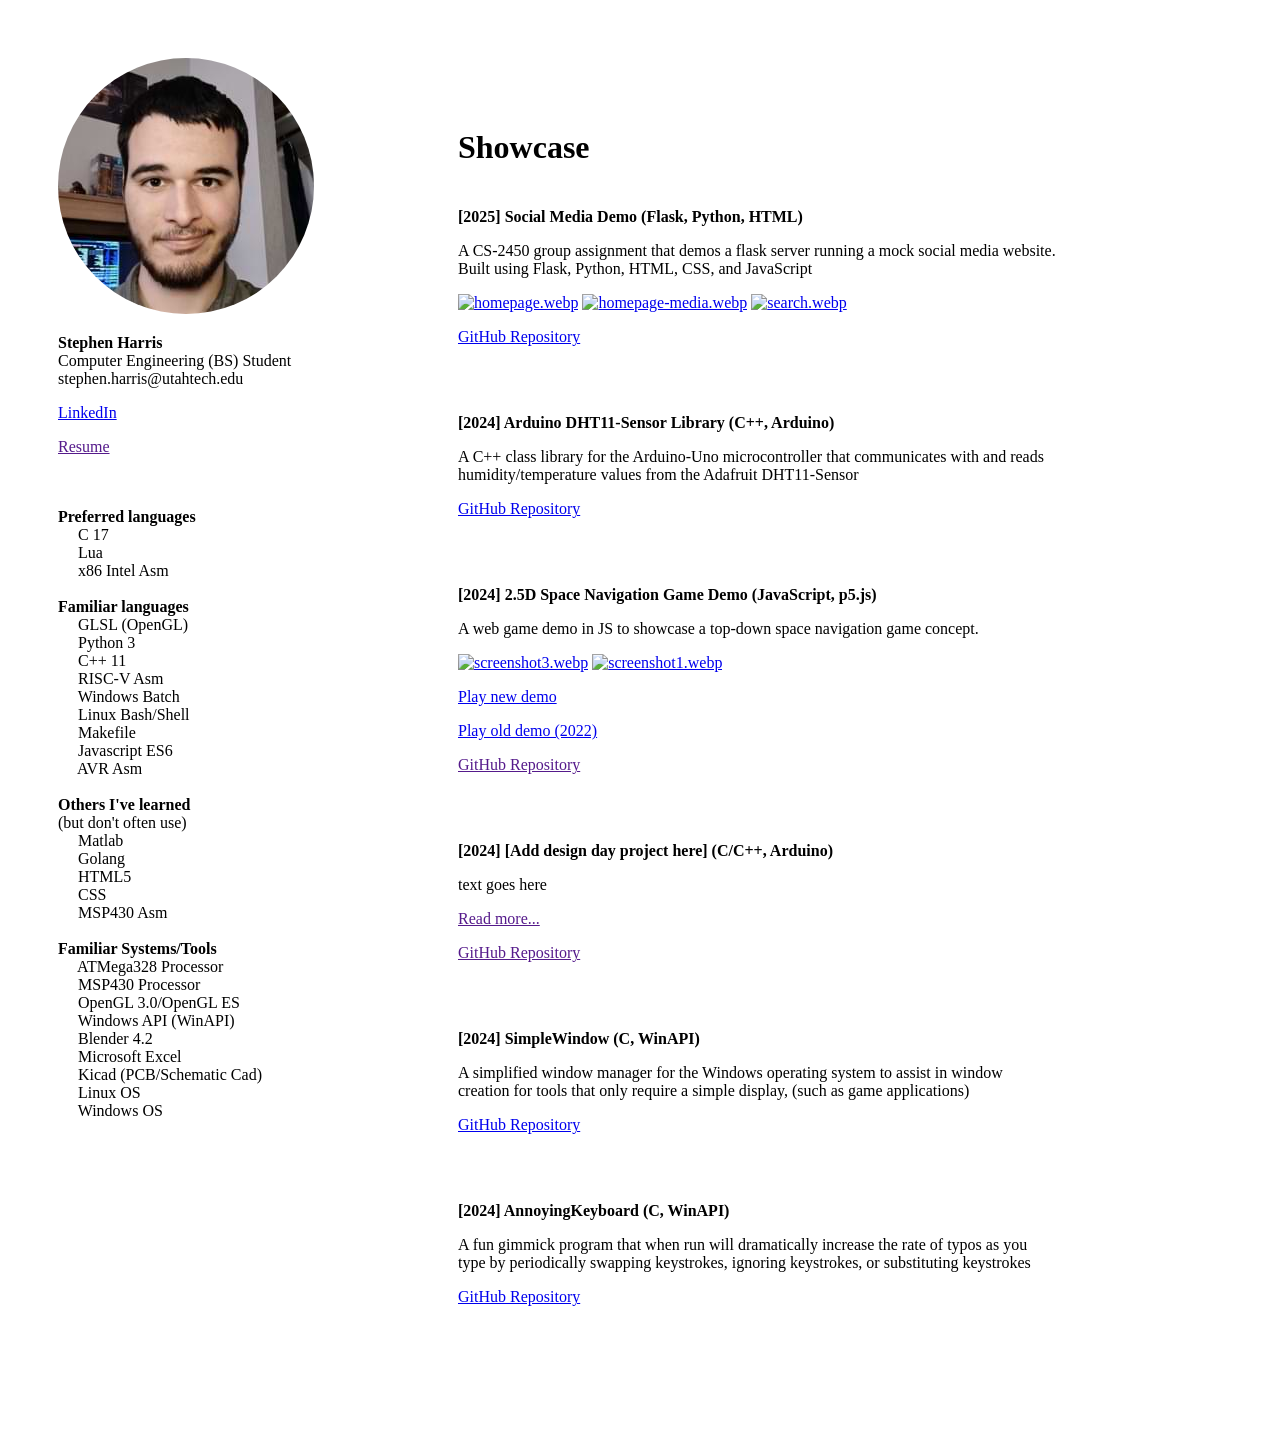
==== index.html @ 8a3f75fa "backing up changes" ====
<!DOCTYPE html>
<html>
        <!-- 
            As you may already be able to tell,
            I am not that good at front end web design.
        --> 
        <head>
            <title> Stephen Harris - Portfolio </title>
            <link rel="stylesheet" type="text/css" href="common/style.css">
        </head>
    <body>

        <div> <!--style="width: 100%;"-->
             <div id="profile">
                 <img src="/media/steve_profile_256x256_compressed.jpg" 
                     style="width:256px;height:256px;border-radius: 100%;
                     border: 0px solid #ff675b;">
                     
                <p>
                    <b>Stephen Harris</b> <br>
                    Computer Engineering (BS) Student <br>
                    stephen.harris@utahtech.edu
                </p>
                <p><a href="https://www.linkedin.com/in/stephen-harris-7b7513196/">LinkedIn</a></p>
                <p><a href="">Resume</a></p>
                <!-- keep associates information in resume. save portfolio for projects -->
                
                <p> 
                    <br><br>
                    <b>Preferred languages</b> <br>
                    &#8195; C 17 <br>
                    &#8195; Lua <br>
                    &#8195; x86 Intel Asm <br>
                    <br>
                    <b>Familiar languages</b> <br>
                    &#8195; GLSL (OpenGL) <br>
                    &#8195; Python 3 <br>
                    &#8195; C++ 11<br>
                    &#8195; RISC-V Asm <br>
                    &#8195; Windows Batch <br>
                    &#8195; Linux Bash/Shell <br>
                    &#8195; Makefile <br>
                    &#8195; Javascript ES6 <br>
                    &#8195; AVR Asm <br>
                    <br>
                    <b>Others I've learned</b> <br>
                    (but don't often use) <br>
                    &#8195; Matlab <br>
                    &#8195; Golang <br>
                    &#8195; HTML5 <br>
                    &#8195; CSS <br>
                    &#8195; MSP430 Asm <br>
                    <br>
                    <b>Familiar Systems/Tools</b> <br>
                    &#8195; ATMega328 Processor <br>
                    &#8195; MSP430 Processor <br>
                    &#8195; OpenGL 3.0/OpenGL ES <br>
                    &#8195; Windows API (WinAPI) <br>
                    &#8195; Blender 4.2 <br>
                    &#8195; Microsoft Excel <br>
                    &#8195; Kicad (PCB/Schematic Cad) <br>
                    &#8195; Linux OS <br>
                    &#8195; Windows OS <br>
                </p>
             </div>
             
             <div id="body"> <!--style="float:right;"-->

                <h1 style="margin-bottom: -10px;"> Showcase </h1>
             
                <!-- I should order these by date of creation -->
                
                <div class="body-element"><br><br>
                <p> <b>[2025] Social Media Demo (Flask, Python, HTML)</b> </p>
                <p> A CS-2450 group assignment that demos a flask server running a mock 
                social media website. Built using Flask, Python, HTML, CSS, and JavaScript</p>
                <div>
                    <a class="a-to-image" style="display: hidden;"> 
                        /cs2450-project-raytheon/main/media/homepage.webp </a>
                    <a class="a-to-image" style="display: hidden;"> 
                        /cs2450-project-raytheon/main/media/homepage-media.webp </a>
                    <a class="a-to-image" style="display: hidden;"> 
                        /cs2450-project-raytheon/main/media/search.webp </a>
                </div>
                <p><a href="https://github.com/stephen010x/cs2450-project-raytheon">GitHub Repository</a></p>
                </div>
                
                <div class="body-element"><br><br>
                <p> <b>[2024] Arduino DHT11-Sensor Library (C++, Arduino)</b> </p>
                <p> A C++ class library for the Arduino-Uno microcontroller
                that communicates with and reads humidity/temperature 
                values from the Adafruit DHT11-Sensor</p>
                <p><a href="https://github.com/stephen010x/DHT11-lib">
                    GitHub Repository</a></p>
                </div>

                <div class="body-element"><br><br>
                <p> <b>[2024] 2.5D Space Navigation Game Demo (JavaScript, p5.js)</b> </p>
                <p> A web game demo in JS to showcase a top-down space navigation game concept.</p>
                <div>
                    <a class="a-to-image" style="display: hidden;"> 
                        /spaaaace/master/media/screenshot3.webp </a>
                    <a class="a-to-image" style="display: hidden;"> 
                        /spaaaace/master/media/screenshot1.webp </a>
                </div>
                <p><a href="https://stephen010x.github.io/projects/spaaaace/index.html">
                    Play new demo</a></p>
                <p><a href="https://stephen010x.github.io/projects/spaaaace_demo/index.html">
                    Play old demo (2022)</a></p>
                <p><a href="">GitHub Repository</a></p>
                </div>

                <div class="body-element"><br><br>
                <p> <b>[2024] [Add design day project here] (C/C++, Arduino)</b> </p>
                <p> text goes here </p>
                <p><a href="">Read more...</a></p>
                <p><a href="">GitHub Repository</a></p>
                </div>

                <div class="body-element"><br><br>
                <p> <b>[2024] SimpleWindow (C, WinAPI)</b> </p>
                <p> A simplified window manager for the Windows operating system
                to assist in window creation for tools that only require a simple display, 
                (such as game applications) </p>
                <p><a href="https://github.com/stephen010x/SimpleWindow">
                    GitHub Repository</a></p>
                </div>

                <div class="body-element"><br><br>
                <p> <b>[2024] AnnoyingKeyboard (C, WinAPI)</b> </p>
                <p> A fun gimmick program that when run will dramatically
                increase the rate of typos as you type by periodically swapping
                keystrokes, ignoring keystrokes, or substituting keystrokes </p>
                <p><a href="https://github.com/stephen010x/AnnoyingKeyboard">
                    GitHub Repository</a></p>
                </div>


                <!--
                <p> <b>BitOS (C, x86-Asm)</b> </p>
                <p> An experimental USB bootloader and kernel that showcases
                unique kernal features and optimizations/limitations, while
                also demonstrating an easy way to implement hard-to-port
                drivers and features for hobby operating systems, such as 
                graphics hardware acceleration by sideloading a lightweight 
                Linux kernel</p>
                <p><a href="">BitOS Repository</a></p>

                <br><br>
                <p> <b>BitEngine (C)</b> </p>
                <p> A graphics engine to showcase certain optimizations for rendering
                a large quantity of game graphics objects in real-time on slower 
                systems. <br>
                Emphasis on systems with slow compute but large quantity of memory</p>
                <p><a href="">BitEngine Repository</a></p>

                

                <br><br>
                <p> <b> [Add some of my russ code projects here] (Golang)</b> </p>
                <p> text goes here </p>
                <p><a href="">link goes here</a></p>

                <br><br>
                <p> <b>RISC-86 Instruction set design (Logisim)</b> </p>
                <p> A 16-bit RISC architecture based on the x86/8086 instruction
                set architecture.</p>
                <p><a href="">RISC-86 Repository</a></p>
                
                <br><br>
                <p> <b>CB-16 Instruction set design (Logisim)</b> </p>
                <p> A hobbyist 16-bit RISC instruction set architecture, 
                with an emphasis on unifying register move instructions
                with branching instructions by generalizing conditionals.
                Heavily inspired by the 8086 microcontroller</p>
                <p><a href="">CB-16 Repository</a></p>


                <br><br>
                <p> <b>Lua Game Server (Lua)</b> </p>
                <p> Add text here </p>
                <p><a href="">Add link here</a></p>
                -->
                
            </div>
            
        </div>
        <!--div style="clear:both"></div-->

        <script src="/common/images.js"></script>

    </body>
</html>
---- common/style.css ----
body {
	padding: 50px;
	/*display: flex;*/
	/*overflow: auto; */
}
#profile {
	/*text-align: center;*/
	/*float: left;*/
	width: 400px;
	/*display: inline-block;*/
	/*display: flex;
	flex: 0 0 auto;*/
	float: left;
}
#body {
	/*flex: 1 1 auto;*/
	/*float: left;*/
	/*margin: 50px;*/
	padding: 50px 0px;
	/*min-width: 300px; /*400px*/
	max-width: 600px; /*600px*/
	/*display: inline-block;*/
	/*display: flex;
	flex: 1;
	flex-direction: column;*/
	margin-left: 400px;
}
.body-element {
    
}
@media (max-width: 800px) {
    #body {
		/*flex: 1 1 auto;*/
    	float: left;
    	padding: 50px 0px;
    	min-width: 300px; /*400px*/
    	max-width: 600px; /*600px*/
    	margin-left: 0px;
    }
}

/*.a-to-image {
    display: inline-block;
}*/
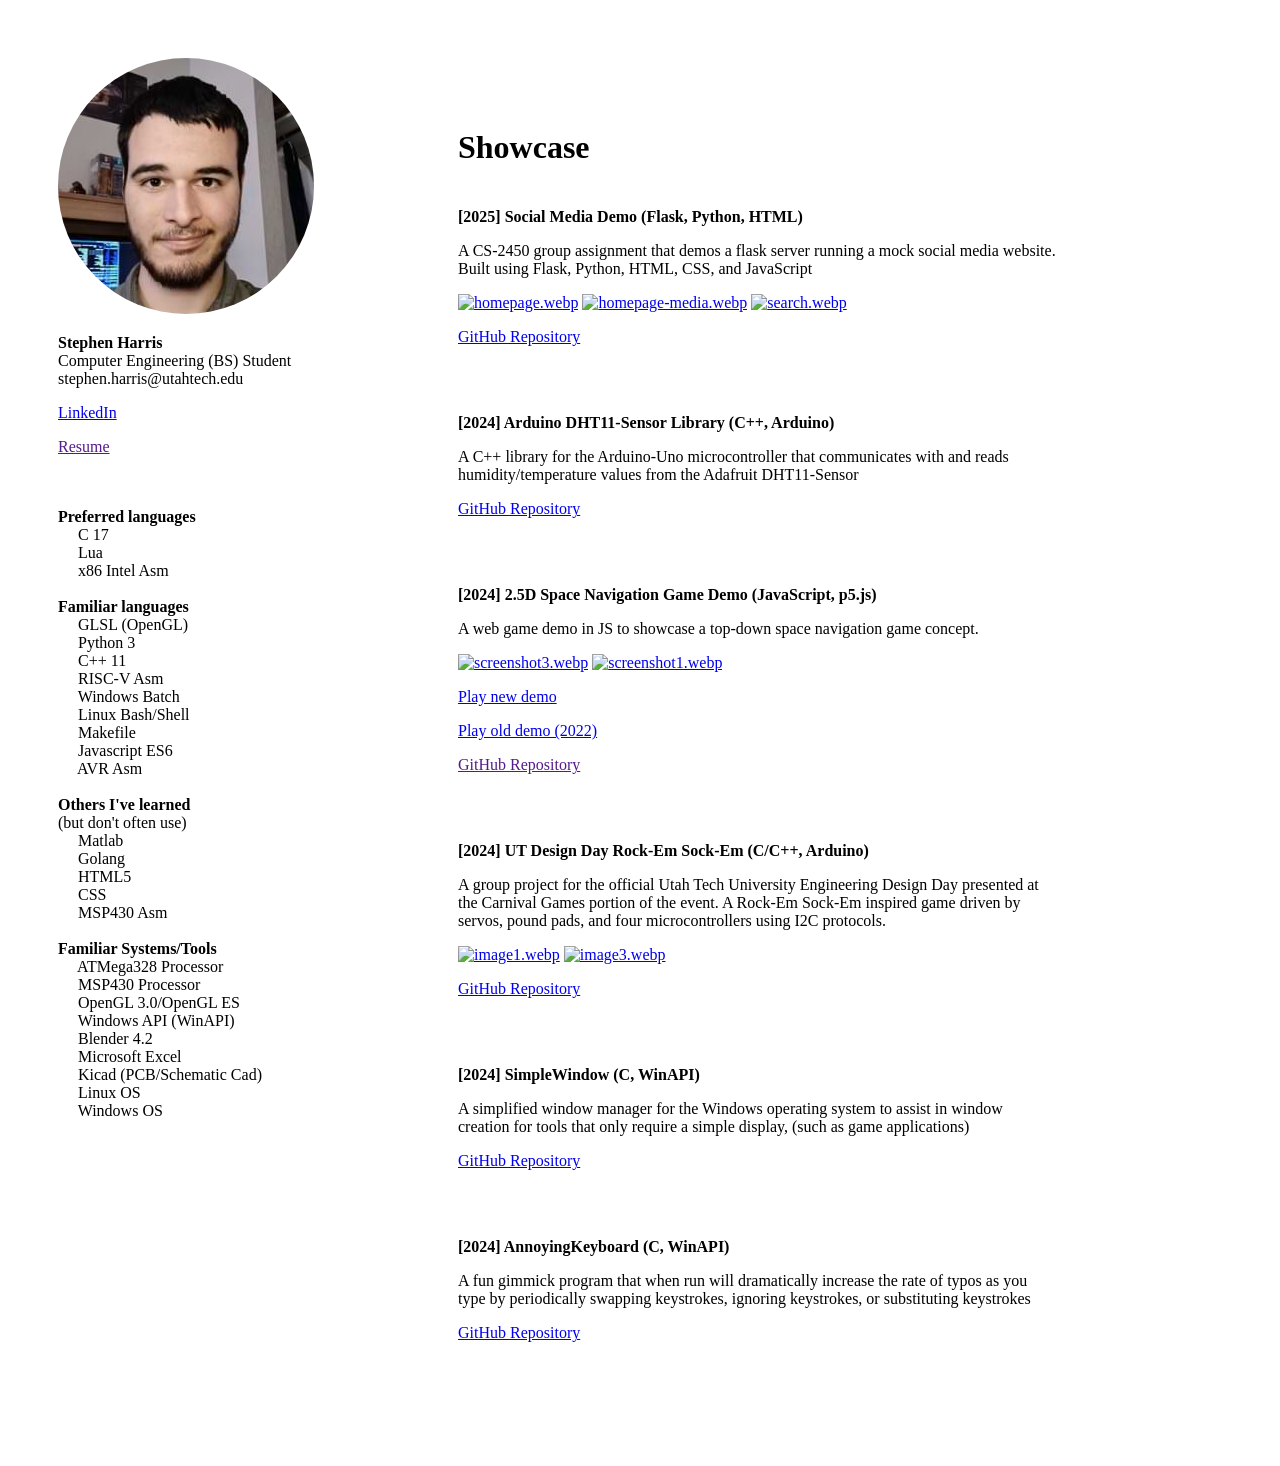
==== commit 5fd297ac: "portfolio backup" ====
--- a/index.html
+++ b/index.html
@@ -69,6 +69,7 @@
                 <h1 style="margin-bottom: -10px;"> Showcase </h1>
              
                 <!-- I should order these by date of creation -->
+
                 
                 <div class="body-element"><br><br>
                 <p> <b>[2025] Social Media Demo (Flask, Python, HTML)</b> </p>
@@ -84,15 +85,17 @@
                 </div>
                 <p><a href="https://github.com/stephen010x/cs2450-project-raytheon">GitHub Repository</a></p>
                 </div>
+
                 
                 <div class="body-element"><br><br>
                 <p> <b>[2024] Arduino DHT11-Sensor Library (C++, Arduino)</b> </p>
-                <p> A C++ class library for the Arduino-Uno microcontroller
+                <p> A C++ library for the Arduino-Uno microcontroller
                 that communicates with and reads humidity/temperature 
                 values from the Adafruit DHT11-Sensor</p>
                 <p><a href="https://github.com/stephen010x/DHT11-lib">
                     GitHub Repository</a></p>
                 </div>
+
 
                 <div class="body-element"><br><br>
                 <p> <b>[2024] 2.5D Space Navigation Game Demo (JavaScript, p5.js)</b> </p>
@@ -110,12 +113,22 @@
                 <p><a href="">GitHub Repository</a></p>
                 </div>
 
-                <div class="body-element"><br><br>
-                <p> <b>[2024] [Add design day project here] (C/C++, Arduino)</b> </p>
-                <p> text goes here </p>
-                <p><a href="">Read more...</a></p>
-                <p><a href="">GitHub Repository</a></p>
-                </div>
+
+                <div class="body-element"><br><br>
+                <p> <b>[2024] UT Design Day Rock-Em Sock-Em (C/C++, Arduino)</b> </p>
+                <p> A group project for the official Utah Tech University Engineering Design Day 
+                presented at the Carnival Games portion of the event. A Rock-Em Sock-Em
+                inspired game driven by servos, pound pads, and four microcontrollers using I2C 
+                protocols. </p>
+                <div>
+                    <a class="a-to-image" style="display: hidden;"> 
+                        /DDAY-2024-ROCKEMSOCKEM/main/media/image1.webp </a>
+                    <a class="a-to-image" style="display: hidden;"> 
+                        /DDAY-2024-ROCKEMSOCKEM/main/media/image3.webp </a>
+                </div>
+                <p><a href="https://github.com/stephen010x/DDAY-2024-ROCKEMSOCKEM">GitHub Repository</a></p>
+                </div>
+
 
                 <div class="body-element"><br><br>
                 <p> <b>[2024] SimpleWindow (C, WinAPI)</b> </p>
@@ -125,6 +138,7 @@
                 <p><a href="https://github.com/stephen010x/SimpleWindow">
                     GitHub Repository</a></p>
                 </div>
+
 
                 <div class="body-element"><br><br>
                 <p> <b>[2024] AnnoyingKeyboard (C, WinAPI)</b> </p>
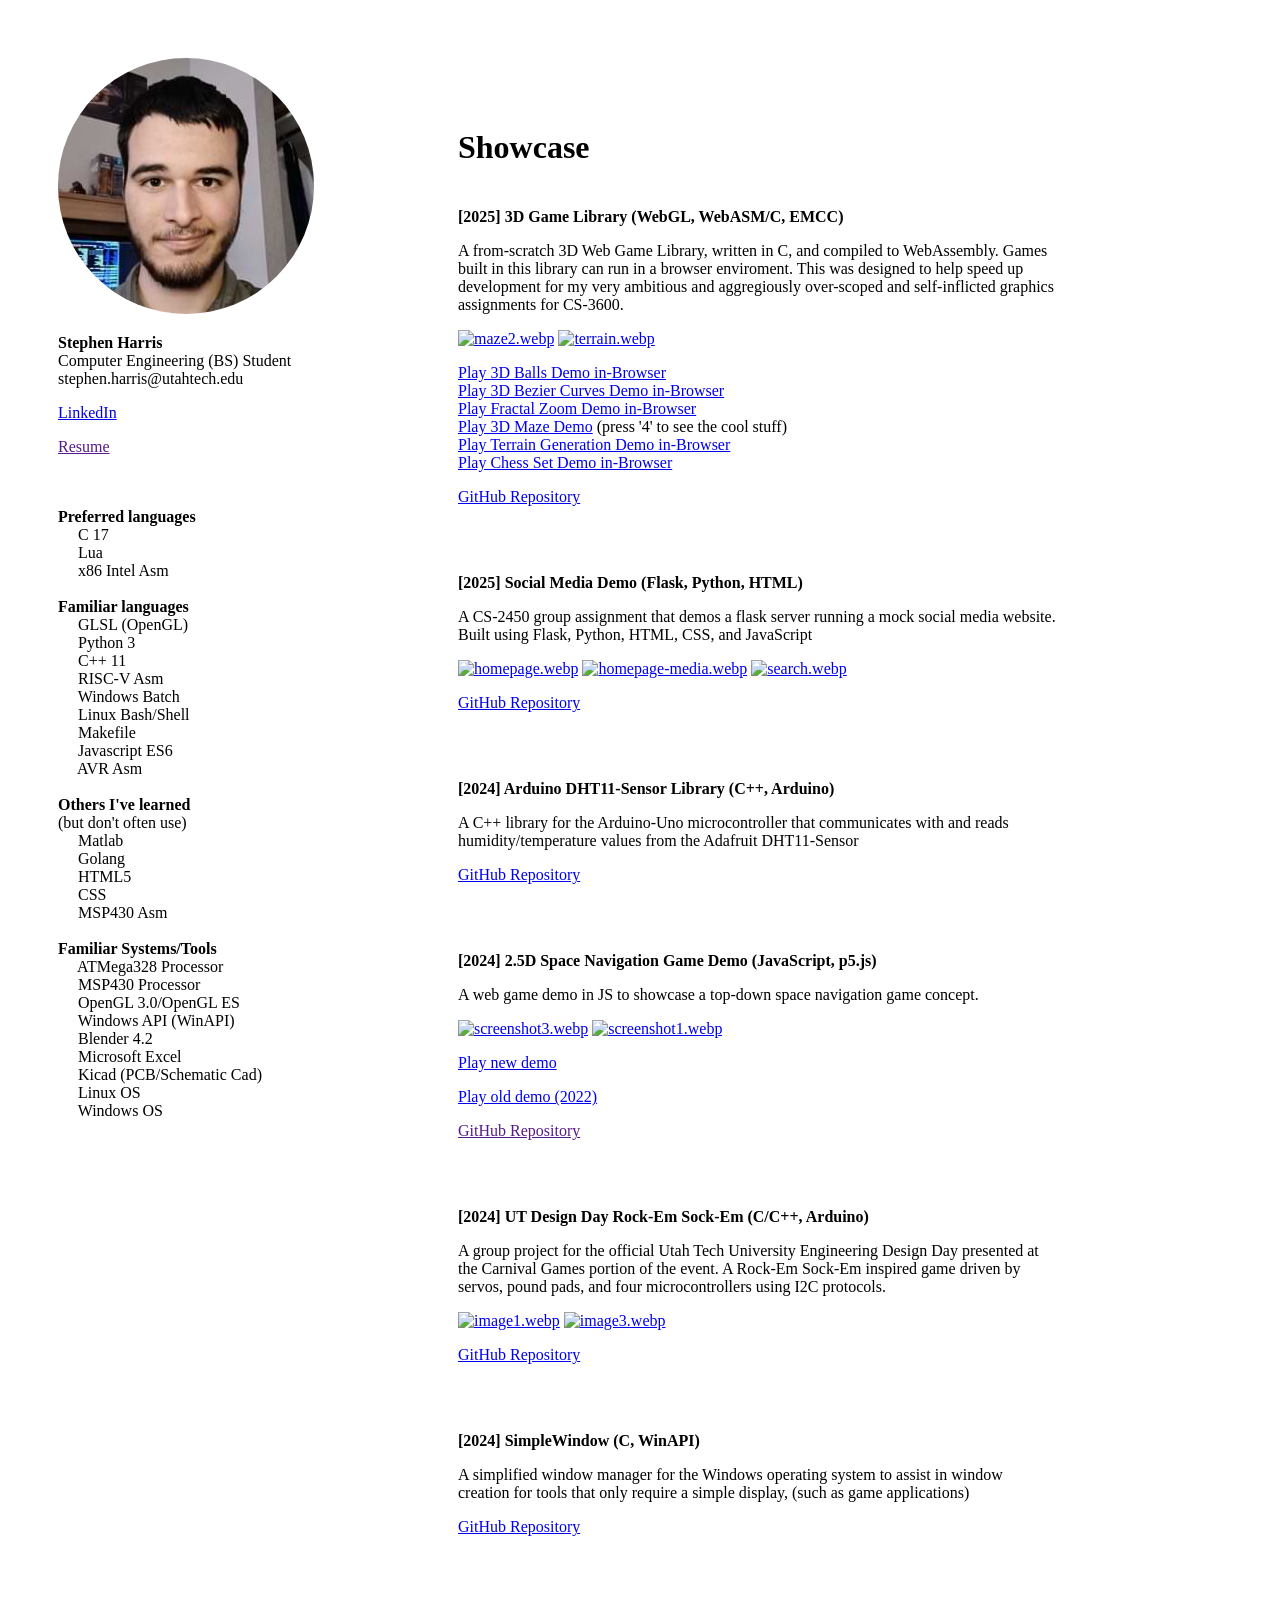
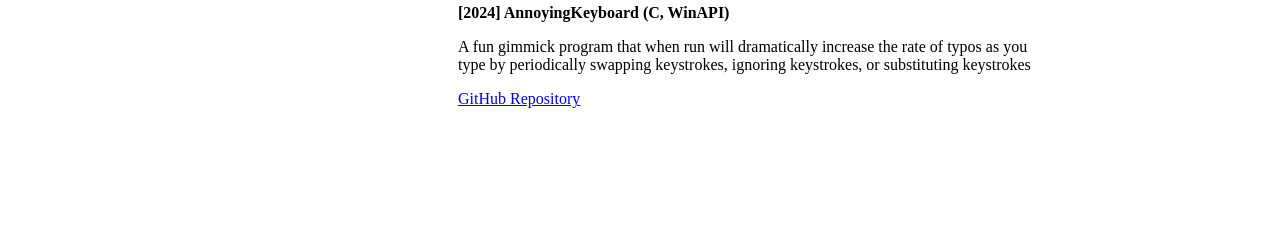
==== commit bf90f362: "updated portfolio" ====
--- a/index.html
+++ b/index.html
@@ -12,7 +12,7 @@
 
         <div> <!--style="width: 100%;"-->
              <div id="profile">
-                 <img src="/media/steve_profile_256x256_compressed.jpg" 
+                 <img src="media/steve_profile_256x256_compressed.jpg" 
                      style="width:256px;height:256px;border-radius: 100%;
                      border: 0px solid #ff675b;">
                      
@@ -70,6 +70,38 @@
              
                 <!-- I should order these by date of creation -->
 
+
+                <div class="body-element"><br><br>
+                <p> <b>[2025] 3D Game Library (WebGL, WebASM/C, EMCC)</b> </p>
+                <p> A from-scratch 3D Web Game Library, written in C, and compiled to WebAssembly. 
+                Games built in this library can run in a browser enviroment. This was designed to 
+                help speed up development for my very ambitious and aggregiously over-scoped and 
+                self-inflicted graphics assignments for CS-3600.</p>
+                <div>
+                    <a class="a-to-image" style="display: hidden;"> 
+                        /webgl-c-frame/main/media/maze2.webp </a>
+                    <a class="a-to-image" style="display: hidden;"> 
+                        /webgl-c-frame/main/media/terrain.webp </a>
+                </div>
+
+                <p>
+                    <a href="https://stephen010x.github.io/projects/webgl-c-frame/balls">
+                        Play 3D Balls Demo in-Browser</a><br>
+                    <a href="https://stephen010x.github.io/projects/webgl-c-frame/bezier">
+                        Play 3D Bezier Curves Demo in-Browser</a><br>
+                    <a href="https://stephen010x.github.io/projects/webgl-c-frame/fractal">
+                        Play Fractal Zoom Demo in-Browser</a><br>
+                    <a href="https://stephen010x.github.io/projects/webgl-c-frame/maze">
+                        Play 3D Maze Demo</a> (press '4' to see the cool stuff) <br>
+                    <a href="https://stephen010x.github.io/projects/webgl-c-frame/terrain">
+                        Play Terrain Generation Demo in-Browser</a><br>
+                    <a href="https://stephen010x.github.io/projects/webgl-c-frame/chess">
+                        Play Chess Set Demo in-Browser</a><br>
+                </p>
+                
+                <p><a href="https://github.com/stephen010x/cs2450-project-raytheon">GitHub Repository</a></p>
+                </div>
+
                 
                 <div class="body-element"><br><br>
                 <p> <b>[2025] Social Media Demo (Flask, Python, HTML)</b> </p>
@@ -201,7 +233,7 @@
         </div>
         <!--div style="clear:both"></div-->
 
-        <script src="/common/images.js"></script>
+        <script src="common/images.js"></script>
 
     </body>
 </html> 
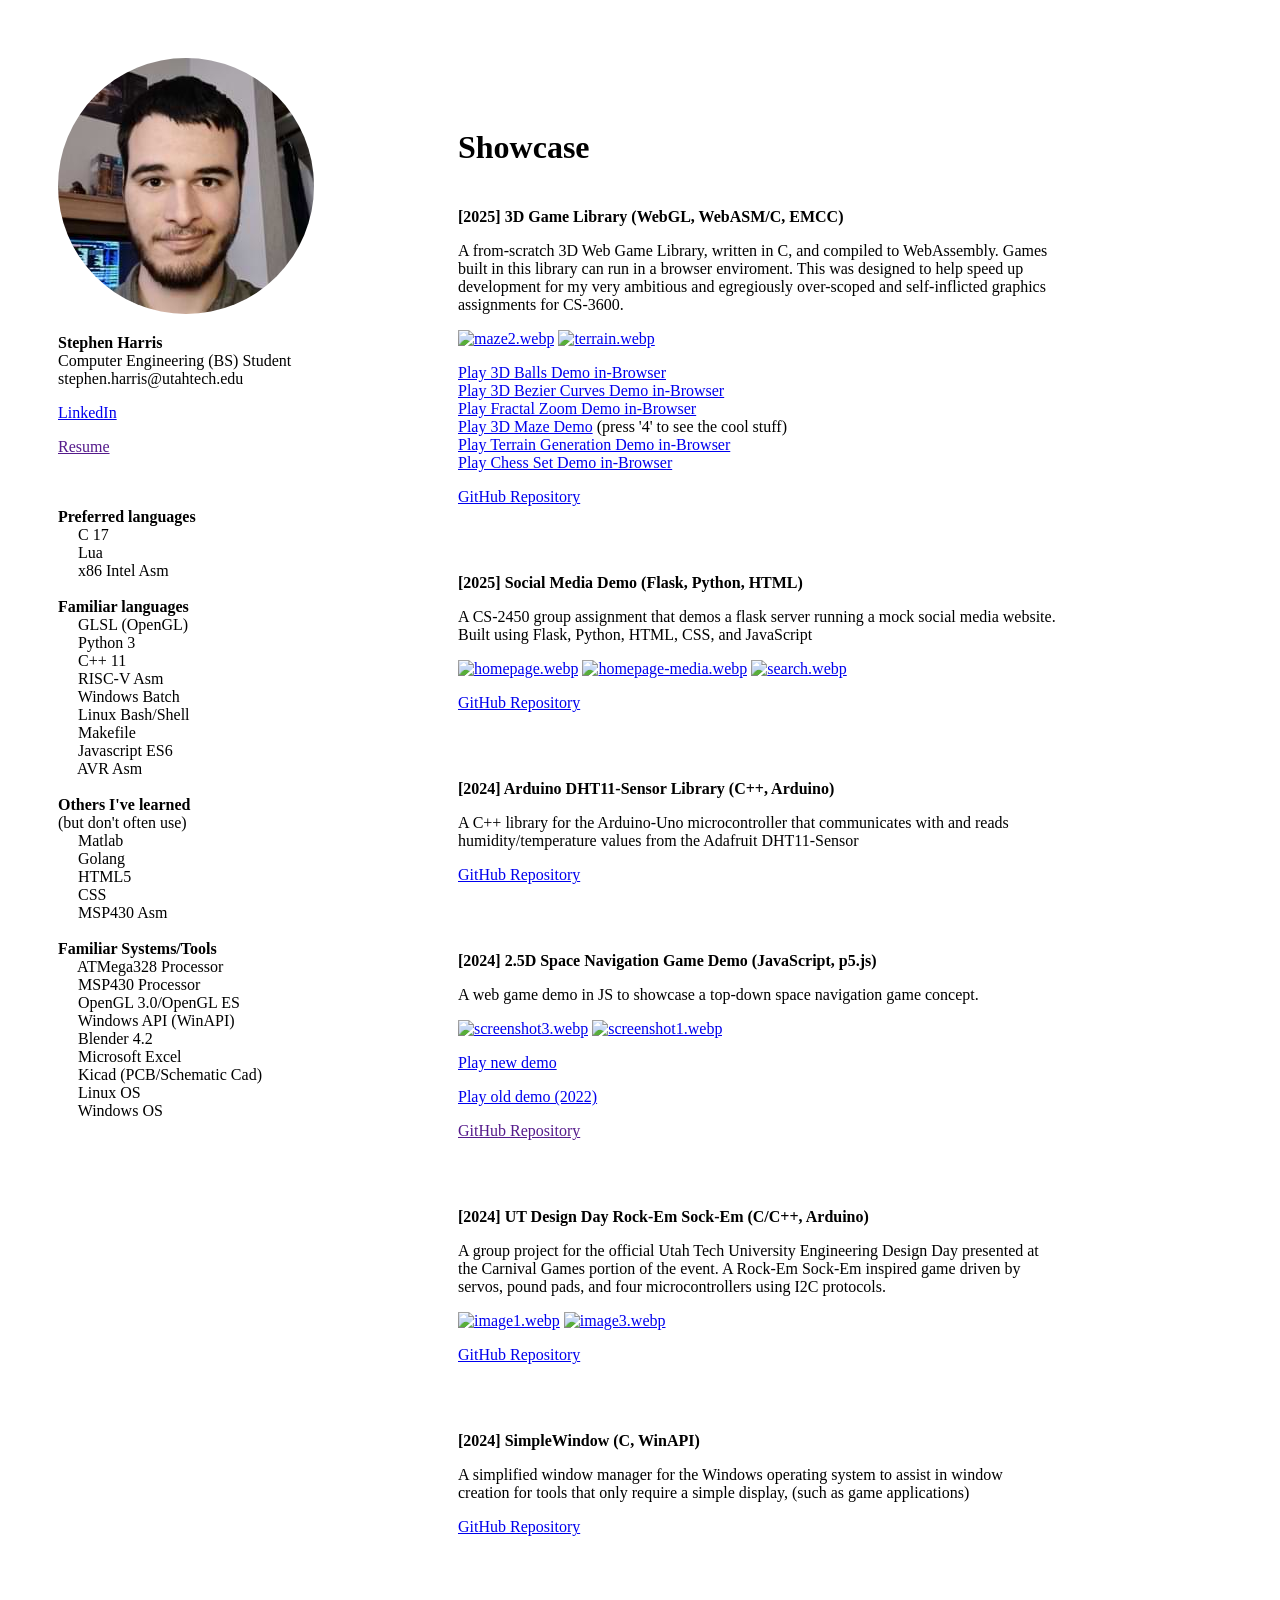
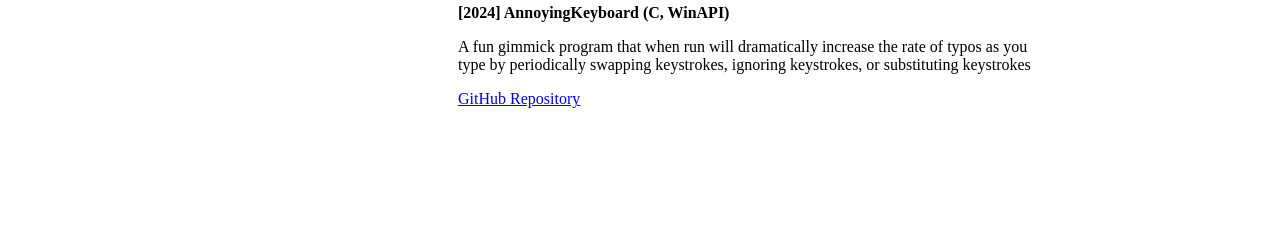
==== commit 413af7ad: "fixed links" ====
--- a/index.html
+++ b/index.html
@@ -75,7 +75,7 @@
                 <p> <b>[2025] 3D Game Library (WebGL, WebASM/C, EMCC)</b> </p>
                 <p> A from-scratch 3D Web Game Library, written in C, and compiled to WebAssembly. 
                 Games built in this library can run in a browser enviroment. This was designed to 
-                help speed up development for my very ambitious and aggregiously over-scoped and 
+                help speed up development for my very ambitious and egregiously over-scoped and 
                 self-inflicted graphics assignments for CS-3600.</p>
                 <div>
                     <a class="a-to-image" style="display: hidden;"> 
@@ -99,7 +99,7 @@
                         Play Chess Set Demo in-Browser</a><br>
                 </p>
                 
-                <p><a href="https://github.com/stephen010x/cs2450-project-raytheon">GitHub Repository</a></p>
+                <p><a href="https://github.com/stephen010x/webgl-c-frame">GitHub Repository</a></p>
                 </div>
 
                 
@@ -138,9 +138,9 @@
                     <a class="a-to-image" style="display: hidden;"> 
                         /spaaaace/master/media/screenshot1.webp </a>
                 </div>
-                <p><a href="https://stephen010x.github.io/projects/spaaaace/index.html">
+                <p><a href="https://stephen010x.github.io/spaaaace/">
                     Play new demo</a></p>
-                <p><a href="https://stephen010x.github.io/projects/spaaaace_demo/index.html">
+                <p><a href="https://stephen010x.github.io/spaaaace/old-demo/">
                     Play old demo (2022)</a></p>
                 <p><a href="">GitHub Repository</a></p>
                 </div>
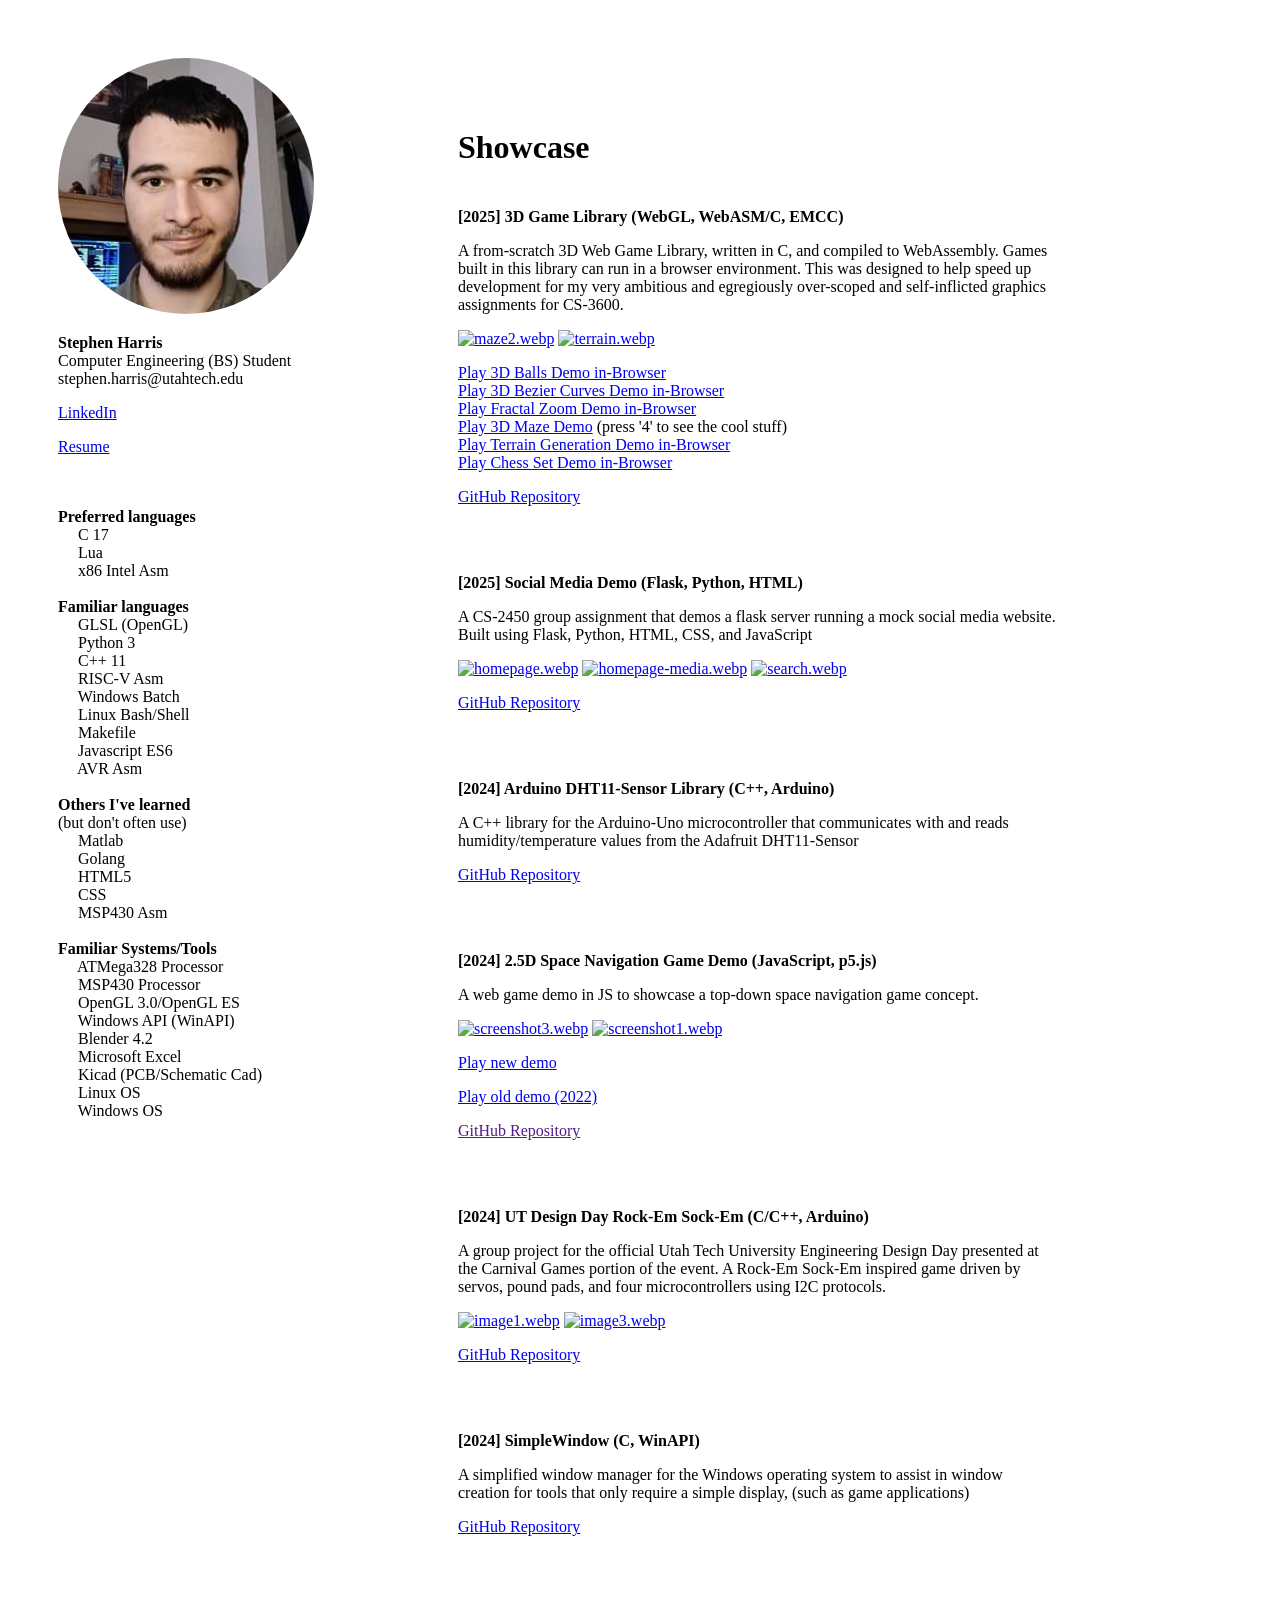
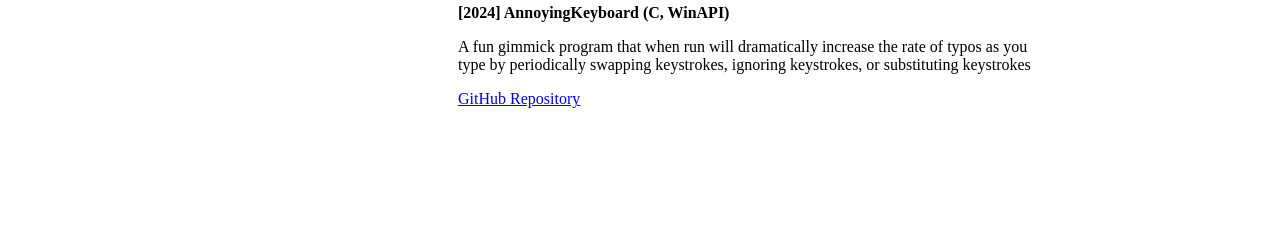
==== commit 775ffac2: "added portfolio" ====
--- a/index.html
+++ b/index.html
@@ -22,7 +22,7 @@
                     stephen.harris@utahtech.edu
                 </p>
                 <p><a href="https://www.linkedin.com/in/stephen-harris-7b7513196/">LinkedIn</a></p>
-                <p><a href="">Resume</a></p>
+                <p><a href="media/resume-2025-stephen-harris.pdf ">Resume</a></p>
                 <!-- keep associates information in resume. save portfolio for projects -->
                 
                 <p> 
@@ -74,7 +74,7 @@
                 <div class="body-element"><br><br>
                 <p> <b>[2025] 3D Game Library (WebGL, WebASM/C, EMCC)</b> </p>
                 <p> A from-scratch 3D Web Game Library, written in C, and compiled to WebAssembly. 
-                Games built in this library can run in a browser enviroment. This was designed to 
+                Games built in this library can run in a browser environment. This was designed to 
                 help speed up development for my very ambitious and egregiously over-scoped and 
                 self-inflicted graphics assignments for CS-3600.</p>
                 <div>
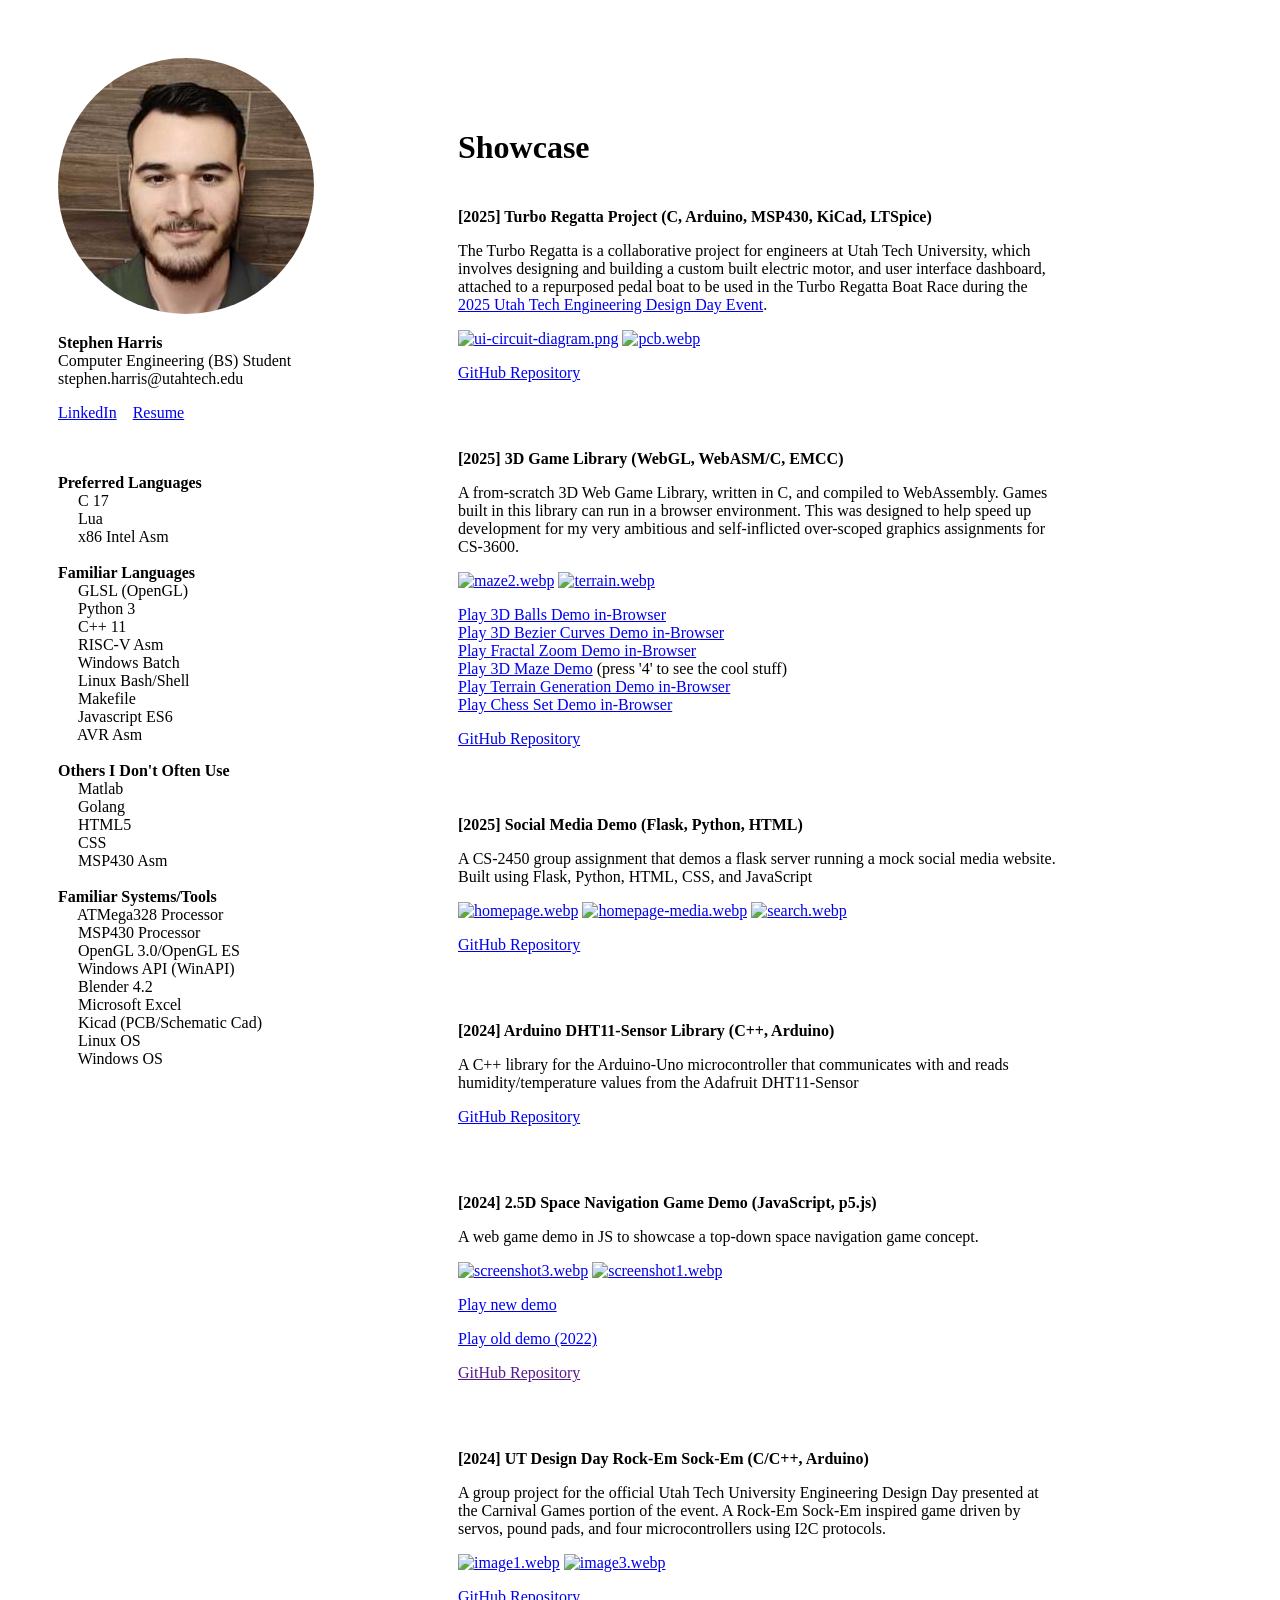
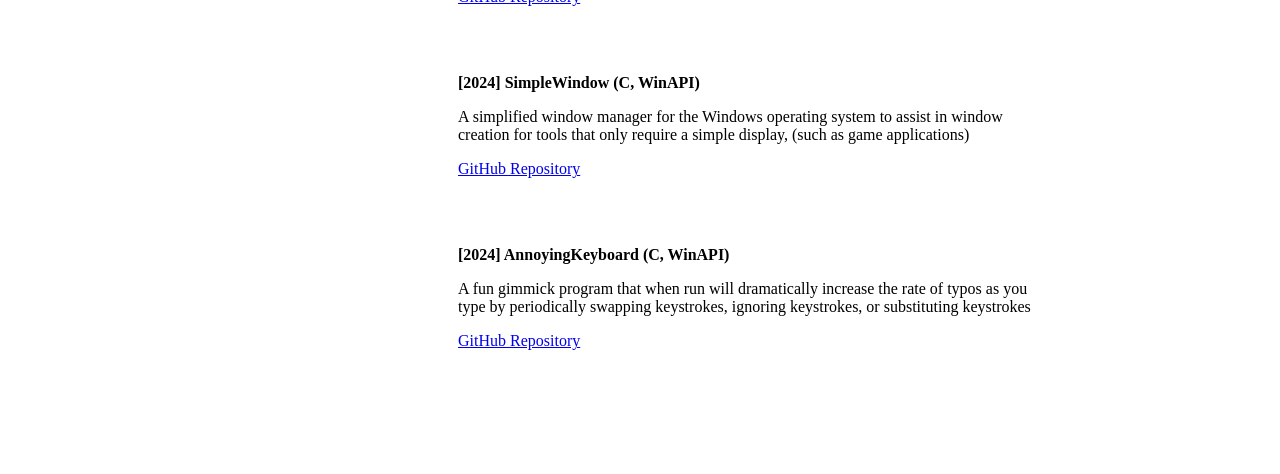
==== commit 50887121: "updated portfolio" ====
--- a/index.html
+++ b/index.html
@@ -12,7 +12,7 @@
 
         <div> <!--style="width: 100%;"-->
              <div id="profile">
-                 <img src="media/steve_profile_256x256_compressed.jpg" 
+                 <img src="media/steve_portrait_256x256_compressed.jpg" 
                      style="width:256px;height:256px;border-radius: 100%;
                      border: 0px solid #ff675b;">
                      
@@ -21,18 +21,20 @@
                     Computer Engineering (BS) Student <br>
                     stephen.harris@utahtech.edu
                 </p>
-                <p><a href="https://www.linkedin.com/in/stephen-harris-7b7513196/">LinkedIn</a></p>
-                <p><a href="media/resume-2025-stephen-harris.pdf ">Resume</a></p>
+                <p>
+                    <a href="https://www.linkedin.com/in/stephen-harris-7b7513196/">LinkedIn</a> &ensp;
+                    <a href="media/resume-2025-stephen-harris.pdf ">Resume</a>
+                </p>
                 <!-- keep associates information in resume. save portfolio for projects -->
                 
                 <p> 
                     <br><br>
-                    <b>Preferred languages</b> <br>
+                    <b>Preferred Languages</b> <br>
                     &#8195; C 17 <br>
                     &#8195; Lua <br>
                     &#8195; x86 Intel Asm <br>
                     <br>
-                    <b>Familiar languages</b> <br>
+                    <b>Familiar Languages</b> <br>
                     &#8195; GLSL (OpenGL) <br>
                     &#8195; Python 3 <br>
                     &#8195; C++ 11<br>
@@ -43,8 +45,7 @@
                     &#8195; Javascript ES6 <br>
                     &#8195; AVR Asm <br>
                     <br>
-                    <b>Others I've learned</b> <br>
-                    (but don't often use) <br>
+                    <b>Others I Don't Often Use</b> <br>
                     &#8195; Matlab <br>
                     &#8195; Golang <br>
                     &#8195; HTML5 <br>
@@ -72,11 +73,31 @@
 
 
                 <div class="body-element"><br><br>
+                <p> <b>[2025] Turbo Regatta Project (C, Arduino, MSP430, KiCad, LTSpice)</b> </p>
+                <p> The Turbo Regatta is a collaborative project for engineers at Utah Tech 
+                University, which involves designing and building a custom built electric motor, 
+                and user interface dashboard, attached to a repurposed pedal boat to be used 
+                in the Turbo Regatta Boat Race during the <a href="https://mech.utahtech.edu/discovery-design-day/">2025 Utah Tech Engineering Design 
+                Day Event</a>.</p>
+                <div>
+                    <a class="a-to-image" style="display: hidden;"> 
+                        /turbo-regatta/main/media/ui-circuit-diagram.png </a>
+                    <a class="a-to-image" style="display: hidden;"> 
+                        /turbo-regatta/main/media/pcb.webp </a>
+                </div>
+                <!--p><a href=
+                "https://raw.githubusercontent.com/stephen010x/turbo-regatta/main/media/pier-pressure-intro.mp4"
+                >Turbo Regatta Video</a></p-->
+                <p><a href="https://github.com/stephen010x/turbo-regatta">GitHub Repository</a></p>
+                </div>
+
+
+                <div class="body-element"><br><br>
                 <p> <b>[2025] 3D Game Library (WebGL, WebASM/C, EMCC)</b> </p>
                 <p> A from-scratch 3D Web Game Library, written in C, and compiled to WebAssembly. 
                 Games built in this library can run in a browser environment. This was designed to 
-                help speed up development for my very ambitious and egregiously over-scoped and 
-                self-inflicted graphics assignments for CS-3600.</p>
+                help speed up development for my very ambitious and self-inflicted over-scoped 
+                graphics assignments for CS-3600.</p>
                 <div>
                     <a class="a-to-image" style="display: hidden;"> 
                         /webgl-c-frame/main/media/maze2.webp </a>
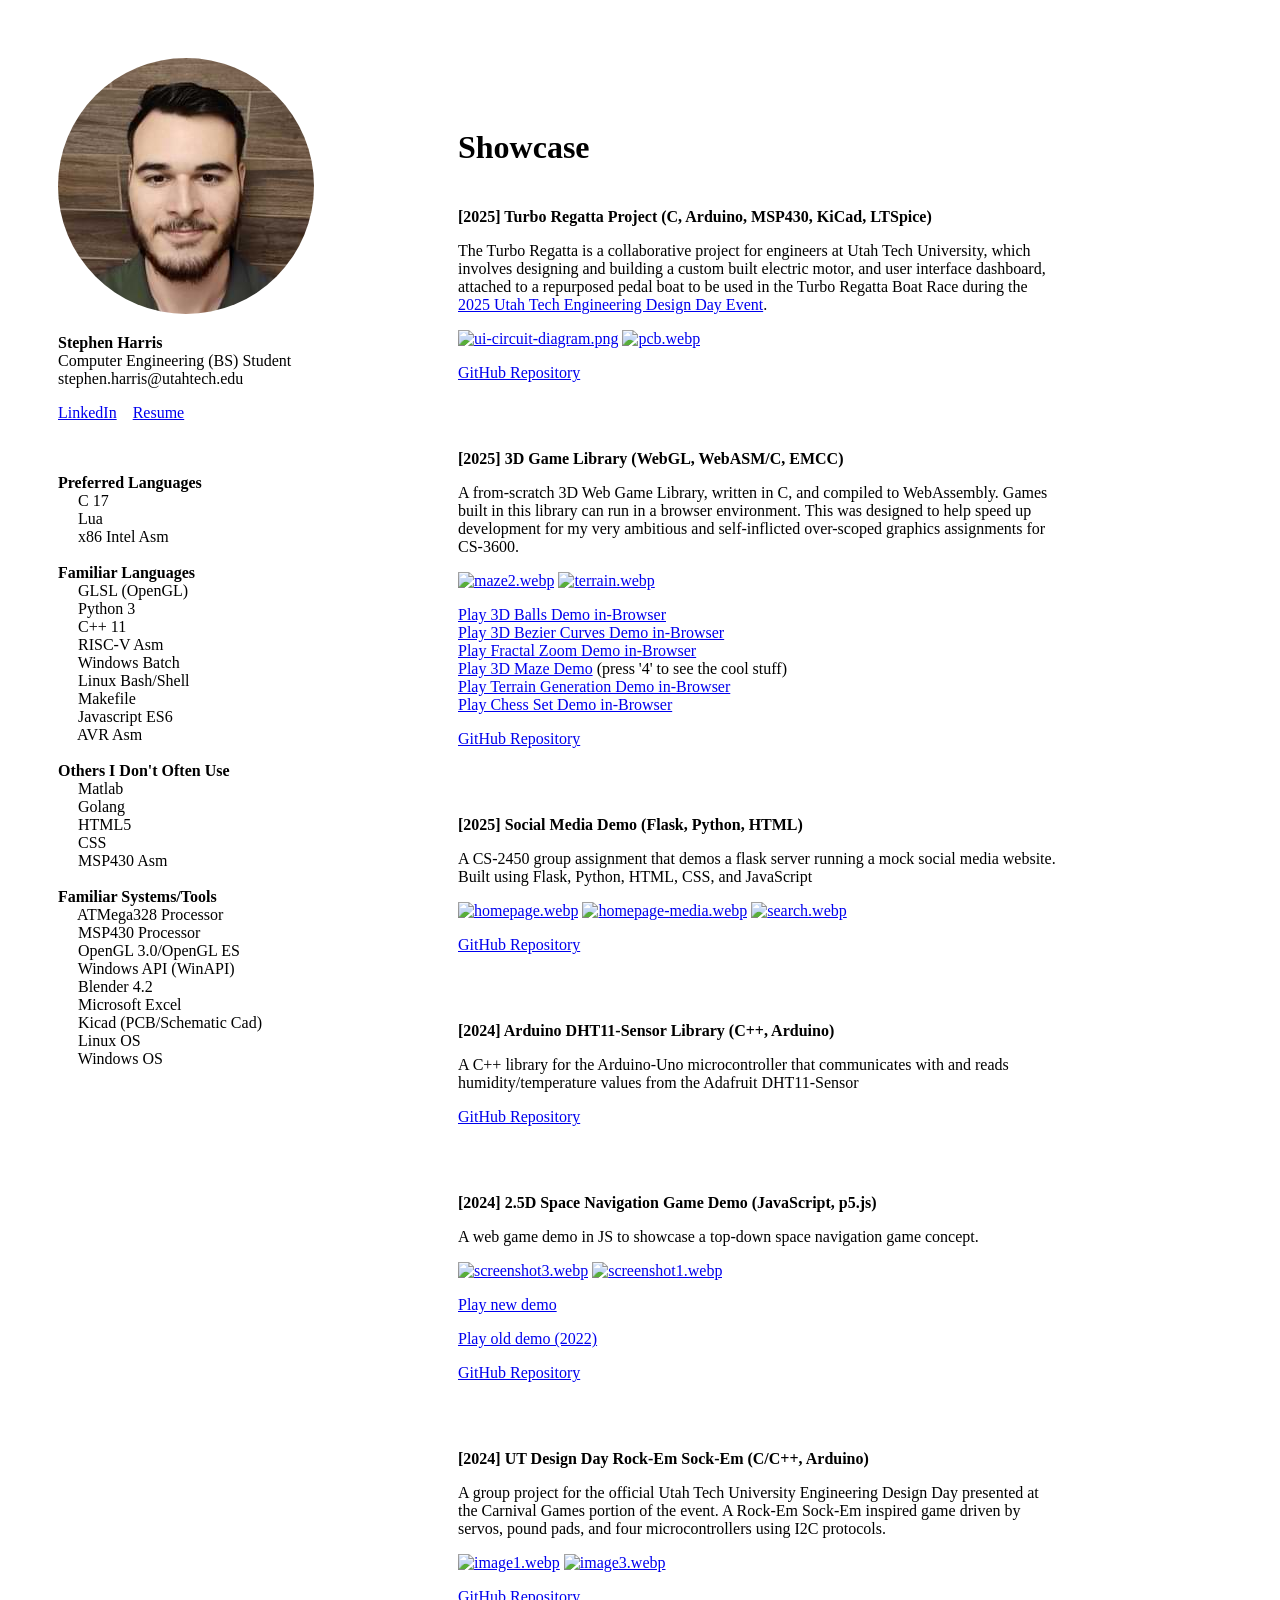
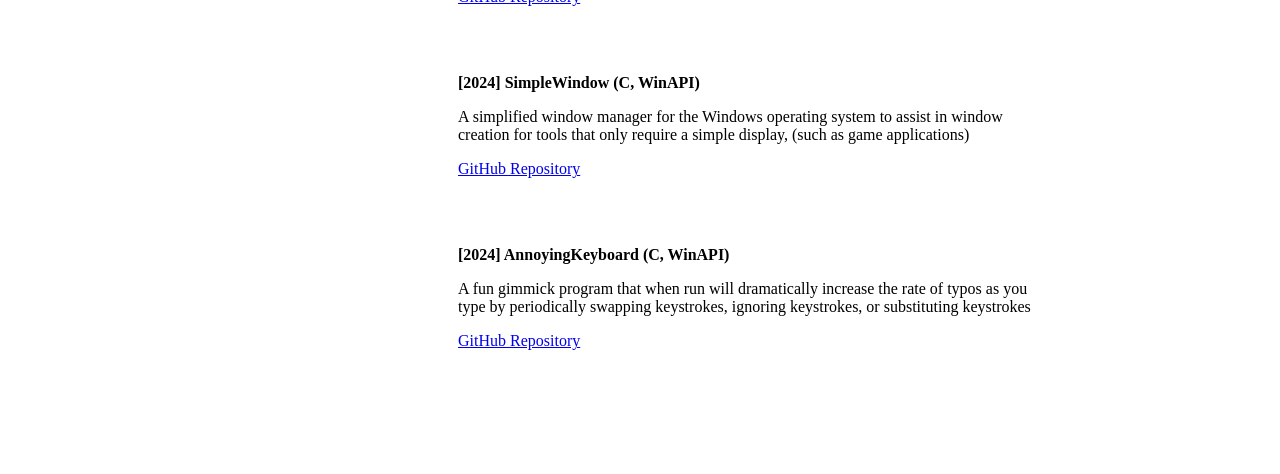
==== commit f2618052: "fixed link" ====
--- a/index.html
+++ b/index.html
@@ -163,7 +163,7 @@
                     Play new demo</a></p>
                 <p><a href="https://stephen010x.github.io/spaaaace/old-demo/">
                     Play old demo (2022)</a></p>
-                <p><a href="">GitHub Repository</a></p>
+                <p><a href="https://github.com/stephen010x/spaaaace">GitHub Repository</a></p>
                 </div>
 
 
